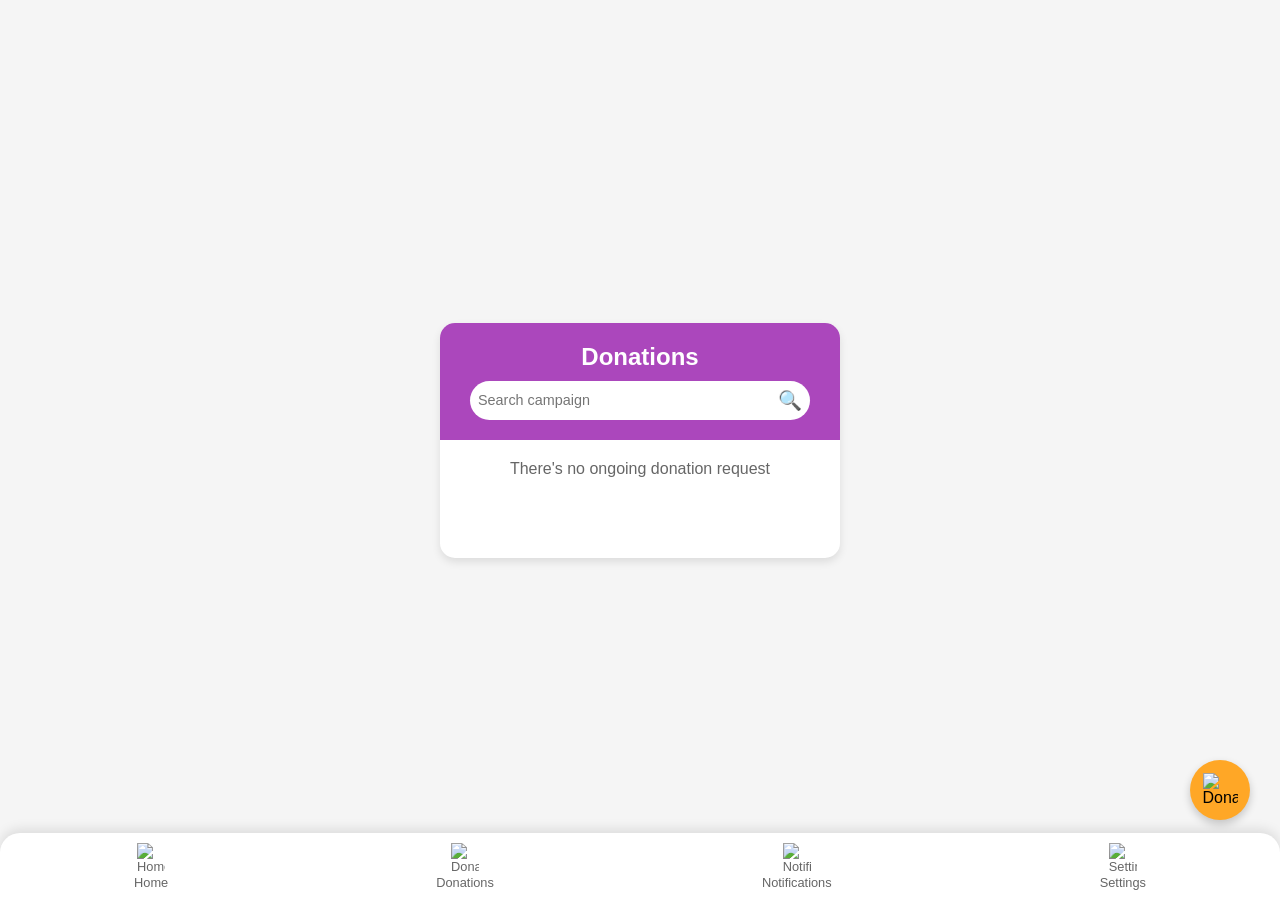
==== donationpage.html @ fd933ce3 "Add files via upload" ====
<!DOCTYPE html>
<html lang="en">
<head>
  <meta charset="UTF-8">
  <meta name="viewport" content="width=device-width, initial-scale=1.0">
  <title>Donation App</title>
  <link rel="stylesheet" href="donationpage.css">
</head>
<body>
  <!-- Donation Requests List (Main Screen) -->
  <div class="requests-container" id="requests">
    <header class="header">
      <h1>Donations</h1>
      <div class="search-bar">
        <input type="text" placeholder="Search campaign">
        <button class="search-icon">🔍</button>
      </div>
    </header>

    <!-- Pull-to-refresh symbol -->
    <div id="refreshSymbol" class="refresh-symbol">🔄</div>

    <!-- Donation Cards List -->
    <div id="requests-list" class="requests-list">
      <div class="empty-message">
        <p>There's no ongoing donation request</p>
      </div>
    </div>

    <!-- Donation Box Icon -->
    <div class="donation-box-icon" onclick="showUserDonations()">
      <img src="donation-box-icon.png" alt="Donation Box">
    </div>
  </div>

  <!-- Donation Box Interface (Hidden by Default) -->
  <div class="donation-box-container" id="donationBoxContainer">
    <header class="header">
      <h1>My Donations</h1>
      <button class="back-button" onclick="goBack()">← Back</button>
    </header>
    <div class="donation-box-content">
      <img src="mydonationbox.png" alt="Donation Box">
      <p>Welcome to your donation box. Here, you can view and manage your ongoing donations.</p>
    </div>
  </div>

  <!-- Notifications Interface (Hidden by Default) -->
<div class="notifications-container" id="notifications">
  <header class="header">
    <button class="back-button" onclick="goBack()">← Back</button>
    <h1>Notifications</h1>
  </header>
  
  <!-- Notification List -->
  <div class="notification-list">
    <div class="notification-item">
      <p>Donation has been sent to Social Project.</p>
      <span>5 Apr 2024</span>
    </div>
    <!-- Add more notification items as needed -->
  </div>
</div>


<!-- Bottom Navigation Bar -->
<nav class="bottom-navbar">
  <ul>
    <li><a href="#" class="nav-item" data-page="home" data-color="#4CAF50"><img src="home-icon.png" alt="Home">Home</a></li>
    <li><a href="#" class="nav-item" data-page="donations" data-color="#FF9800"><img src="donation-icon.png" alt="Donations">Donations</a></li>
    <li><a href="#" class="nav-item" data-page="notifications" data-color="#2196F3"><img src="notifications-icon.png" alt="Notifications">Notifications</a></li>
    <li><a href="#" class="nav-item" data-page="settings" data-color="#9C27B0"><img src="settings-icon.png" alt="Settings">Settings</a></li>
  </ul>
</nav>

  <script src="donationpage.js"></script>
</body>
</html>
---- donationpage.css ----
/* General Reset */
* {
  margin: 0;
  padding: 0;
  box-sizing: border-box;
}

body {
  font-family: 'Poppins', sans-serif;
  background-color: #f5f5f5;
  display: flex;
  justify-content: center;
  align-items: center;
  min-height: 100vh;
  overflow-y: scroll;
}

/* Bottom Navigation Bar */
.bottom-navbar {
  position: fixed;
  bottom: 0;
  width: 100%;
  background-color: #ffffff;
  border-top-left-radius: 20px;
  border-top-right-radius: 20px;
  box-shadow: 0 -4px 12px rgba(0, 0, 0, 0.1);
  padding: 10px 0;
}

.bottom-navbar ul {
  display: flex;
  justify-content: space-around;
  align-items: center;
}

.bottom-navbar ul li {
  list-style: none;
}

.bottom-navbar ul li a {
  display: flex;
  flex-direction: column;
  align-items: center;
  text-decoration: none;
  color: #666;
  font-size: 0.8rem;
  transition: all 0.3s ease;
}

.bottom-navbar ul li a img {
  width: 28px;
  height: 28px;
  margin-bottom: 4px;
  transition: transform 0.3s ease;
}

.bottom-navbar ul li a.active {
  color: var(--active-color);
}

.bottom-navbar ul li a.active img {
  transform: scale(1.2);
}

/* Container Styles */
.requests-container {
  width: 90%;
  max-width: 400px;
  margin: 60px auto 80px auto; /* Adjusted for bottom navbar */
  background-color: #ffffff;
  border-radius: 15px;
  box-shadow: 0 4px 8px rgba(0, 0, 0, 0.1);
  padding-bottom: 60px; /* Space for fixed icon */
}

/* Header */
.header {
  background-color: #ab47bc;
  color: white;
  padding: 20px;
  border-radius: 15px 15px 0 0;
  text-align: center;
}

.header h1 {
  font-size: 1.5rem;
  margin-bottom: 10px;
}

.search-bar {
  display: flex;
  align-items: center;
  background-color: #fff;
  padding: 8px;
  border-radius: 20px;
  margin: 0 10px;
}

.search-bar input {
  border: none;
  outline: none;
  width: 100%;
  font-size: 0.9rem;
}

.search-icon {
  border: none;
  background: none;
  font-size: 1.2rem;
  cursor: pointer;
}

/* Empty Message */
.empty-message {
  text-align: center;
  color: #666;
  font-size: 1rem;
  margin: 20px 0;
}

/* Donation Box Icon */
.donation-box-icon {
  position: fixed;
  bottom: 80px;
  right: 30px;
  width: 60px;
  height: 60px;
  background-color: #FFA726;
  border-radius: 50%;
  display: flex;
  align-items: center;
  justify-content: center;
  cursor: pointer;
  box-shadow: 0 4px 8px rgba(0, 0, 0, 0.2);
}

.donation-box-icon img {
  width: 35px;
  height: 35px;
}

/* Donation Box Interface */
.donation-box-container {
  display: none; /* Hidden by default */
  width: 90%;
  max-width: 400px;
  margin: 60px auto 80px auto;
  background-color: #ffffff;
  border-radius: 15px;
  box-shadow: 0 4px 8px rgba(0, 0, 0, 0.1);
  padding: 20px;
  position: relative;
  transition: opacity 0.3s ease, transform 0.3s ease; /* Transition effect */
}

.donation-box-container.active {
  display: block; /* Show when active */
  opacity: 1;
  transform: translateY(0);
}

.donation-box-container.hidden {
  opacity: 0;
  transform: translateY(20px);
}

.donation-box-content {
  text-align: center;
}

.donation-box-content img {
  width: 100%;
  max-width: 200px;
  border-radius: 10px;
  margin-bottom: 20px;
}

.back-button {
  position: absolute;
  top: 20px;
  left: 20px;
  background: none;
  border: none;
  color: #ffffff;
  font-size: 1.2rem;
  cursor: pointer;
}

.requests-container,
.donation-box-container {
  transition: opacity 0.3s ease, transform 0.3s ease; /* Smooth transition */
}


/* Pull-to-refresh Symbol */
.refresh-symbol {
  text-align: center;
  font-size: 24px;
  display: none;
  animation: rotate 1s infinite linear;
  color: #AB47BC;
  margin: 10px 0;
}

@keyframes rotate {
  from { transform: rotate(0deg); }
  to { transform: rotate(360deg); }
}

/* Notifications Container */
.notifications-container {
  display: none; /* Hidden by default */
  width: 90%;
  max-width: 400px;
  margin: 60px auto 80px auto;
  background-color: #ffffff;
  border-radius: 15px;
  box-shadow: 0 4px 8px rgba(0, 0, 0, 0.1);
  padding: 20px;
  position: relative;
}

.notification-list {
  padding: 20px;
}

.notification-item {
  background-color: #f5f5f5;
  border-radius: 10px;
  padding: 15px;
  margin-bottom: 10px;
}

.notification-item p {
  font-size: 1rem;
  color: #333;
}

.notification-item span {
  font-size: 0.8rem;
  color: #666;
}

/* Hidden class for fade-out transition */
.hidden {
  opacity: 0;
  transition: opacity 0.3s ease;
}

/* Active class for fade-in transition */
.active {
  opacity: 1;
  transition: opacity 0.3s ease;
}
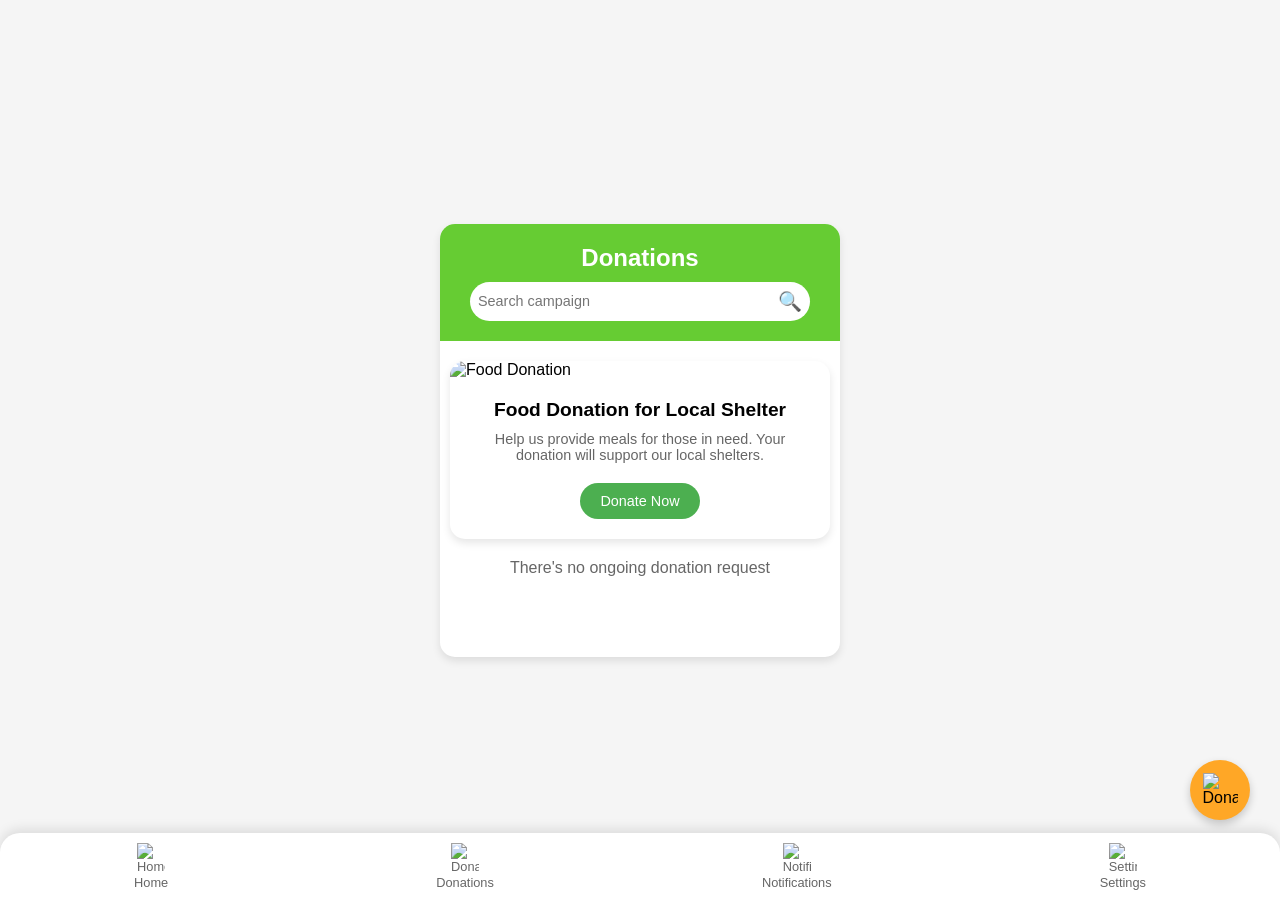
==== commit 37f24468: "Add files via upload" ====
--- a/donationpage.html
+++ b/donationpage.html
@@ -22,6 +22,16 @@
 
     <!-- Donation Cards List -->
     <div id="requests-list" class="requests-list">
+      <!-- Example Food Donation Request Card -->
+      <div class="donation-card">
+        <img src="food-donation.jpg" alt="Food Donation" class="donation-image">
+        <div class="donation-content">
+          <h2>Food Donation for Local Shelter</h2>
+          <p>Help us provide meals for those in need. Your donation will support our local shelters.</p>
+          <button class="donate-button" onclick="donateNow()">Donate Now</button>
+        </div>
+      </div>
+
       <div class="empty-message">
         <p>There's no ongoing donation request</p>
       </div>
@@ -46,33 +56,32 @@
   </div>
 
   <!-- Notifications Interface (Hidden by Default) -->
-<div class="notifications-container" id="notifications">
-  <header class="header">
-    <button class="back-button" onclick="goBack()">← Back</button>
-    <h1>Notifications</h1>
-  </header>
-  
-  <!-- Notification List -->
-  <div class="notification-list">
-    <div class="notification-item">
-      <p>Donation has been sent to Social Project.</p>
-      <span>5 Apr 2024</span>
+  <div class="notifications-container" id="notifications">
+    <header class="header">
+      <button class="back-button" onclick="goBack()">← Back</button>
+      <h1>Notifications</h1>
+    </header>
+    
+    <!-- Notification List -->
+    <div class="notification-list">
+      <div class="notification-item">
+        <p>Donation has been sent to Social Project.</p>
+        <span>5 Apr 2024</span>
+      </div>
+      <!-- Add more notification items as needed -->
     </div>
-    <!-- Add more notification items as needed -->
   </div>
-</div>
 
-
-<!-- Bottom Navigation Bar -->
-<nav class="bottom-navbar">
-  <ul>
-    <li><a href="#" class="nav-item" data-page="home" data-color="#4CAF50"><img src="home-icon.png" alt="Home">Home</a></li>
-    <li><a href="#" class="nav-item" data-page="donations" data-color="#FF9800"><img src="donation-icon.png" alt="Donations">Donations</a></li>
-    <li><a href="#" class="nav-item" data-page="notifications" data-color="#2196F3"><img src="notifications-icon.png" alt="Notifications">Notifications</a></li>
-    <li><a href="#" class="nav-item" data-page="settings" data-color="#9C27B0"><img src="settings-icon.png" alt="Settings">Settings</a></li>
-  </ul>
-</nav>
+  <!-- Bottom Navigation Bar -->
+  <nav class="bottom-navbar">
+    <ul>
+      <li><a href="#" class="nav-item" data-page="home" data-color="#4CAF50"><img src="home-icon.png" alt="Home">Home</a></li>
+      <li><a href="#" class="nav-item" data-page="donations" data-color="#FF9800"><img src="donation-icon.png" alt="Donations">Donations</a></li>
+      <li><a href="#" class="nav-item" data-page="notifications" data-color="#2196F3"><img src="notifications-icon.png" alt="Notifications">Notifications</a></li>
+      <li><a href="#" class="nav-item" data-page="settings" data-color="#9C27B0"><img src="settings-icon.png" alt="Settings">Settings</a></li>
+    </ul>
+  </nav>
 
   <script src="donationpage.js"></script>
 </body>
-</html>
+</html>
--- a/donationpage.css
+++ b/donationpage.css
@@ -75,7 +75,7 @@
 
 /* Header */
 .header {
-  background-color: #ab47bc;
+  background-color: #66cc33;
   color: white;
   padding: 20px;
   border-radius: 15px 15px 0 0;
@@ -191,7 +191,6 @@
   transition: opacity 0.3s ease, transform 0.3s ease; /* Smooth transition */
 }
 
-
 /* Pull-to-refresh Symbol */
 .refresh-symbol {
   text-align: center;
@@ -253,3 +252,47 @@
   transition: opacity 0.3s ease;
 }
 
+/* Donation Card */
+.donation-card {
+  background-color: #fff;
+  border-radius: 15px;
+  box-shadow: 0 4px 8px rgba(0, 0, 0, 0.1);
+  margin: 20px 10px;
+  overflow: hidden;
+}
+
+.donation-image {
+  width: 100%;
+  height: auto;
+}
+
+.donation-content {
+  padding: 20px;
+  text-align: center;
+}
+
+.donation-content h2 {
+  font-size: 1.2rem;
+  margin-bottom: 10px;
+}
+
+.donation-content p {
+  font-size: 0.9rem;
+  color: #666;
+  margin-bottom: 20px;
+}
+
+.donate-button {
+  background-color: #4CAF50;
+  color: white;
+  border: none;
+  border-radius: 20px;
+  padding: 10px 20px;
+  cursor: pointer;
+  font-size: 0.9rem;
+  transition: background-color 0.3s ease;
+}
+
+.donate-button:hover {
+  background-color: #45a049;
+}
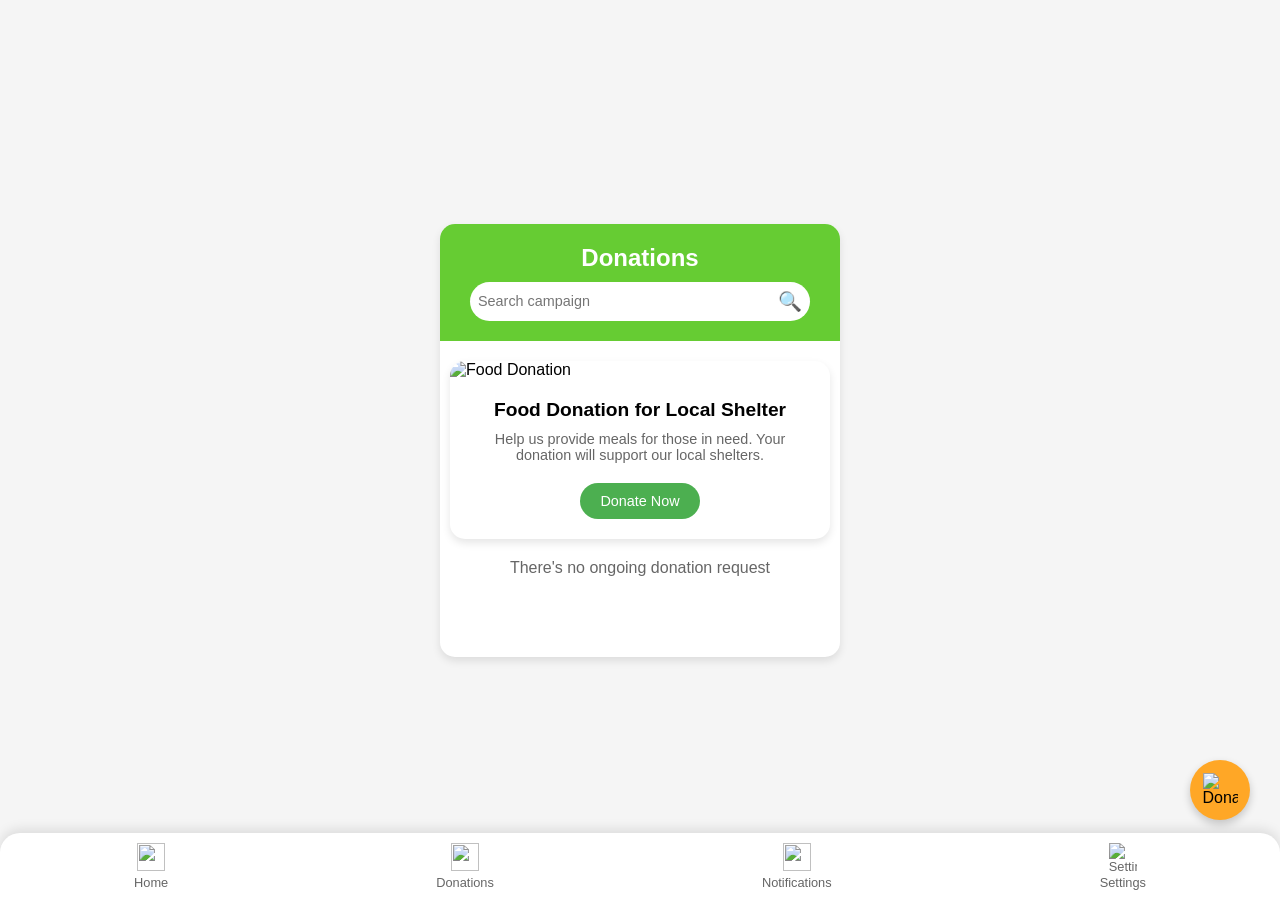
==== commit 12895244: "Add files via upload" ====
--- a/donationpage.html
+++ b/donationpage.html
@@ -39,7 +39,7 @@
 
     <!-- Donation Box Icon -->
     <div class="donation-box-icon" onclick="showUserDonations()">
-      <img src="donation-box-icon.png" alt="Donation Box">
+      <img src="assets/donation-box-icon.png" alt="Donation Box">
     </div>
   </div>
 
@@ -75,10 +75,10 @@
   <!-- Bottom Navigation Bar -->
   <nav class="bottom-navbar">
     <ul>
-      <li><a href="#" class="nav-item" data-page="home" data-color="#4CAF50"><img src="home-icon.png" alt="Home">Home</a></li>
-      <li><a href="#" class="nav-item" data-page="donations" data-color="#FF9800"><img src="donation-icon.png" alt="Donations">Donations</a></li>
-      <li><a href="#" class="nav-item" data-page="notifications" data-color="#2196F3"><img src="notifications-icon.png" alt="Notifications">Notifications</a></li>
-      <li><a href="#" class="nav-item" data-page="settings" data-color="#9C27B0"><img src="settings-icon.png" alt="Settings">Settings</a></li>
+      <li><a href="#" class="nav-item" data-page="home" data-color="#4CAF50"><img src="assets/home-icon.png">Home</a></li>
+      <li><a href="#" class="nav-item" data-page="donations" data-color="#FF9800"><img src="assets/donation-icon.png">Donations</a></li>
+      <li><a href="#" class="nav-item" data-page="notifications" data-color="#2196F3"><img src="assets/notifications-icon.png">Notifications</a></li>
+      <li><a href="#" class="nav-item" data-page="settings" data-color="#9C27B0"><img src="assets/settings-icon.png" alt="Settings">Settings</a></li>
     </ul>
   </nav>
 
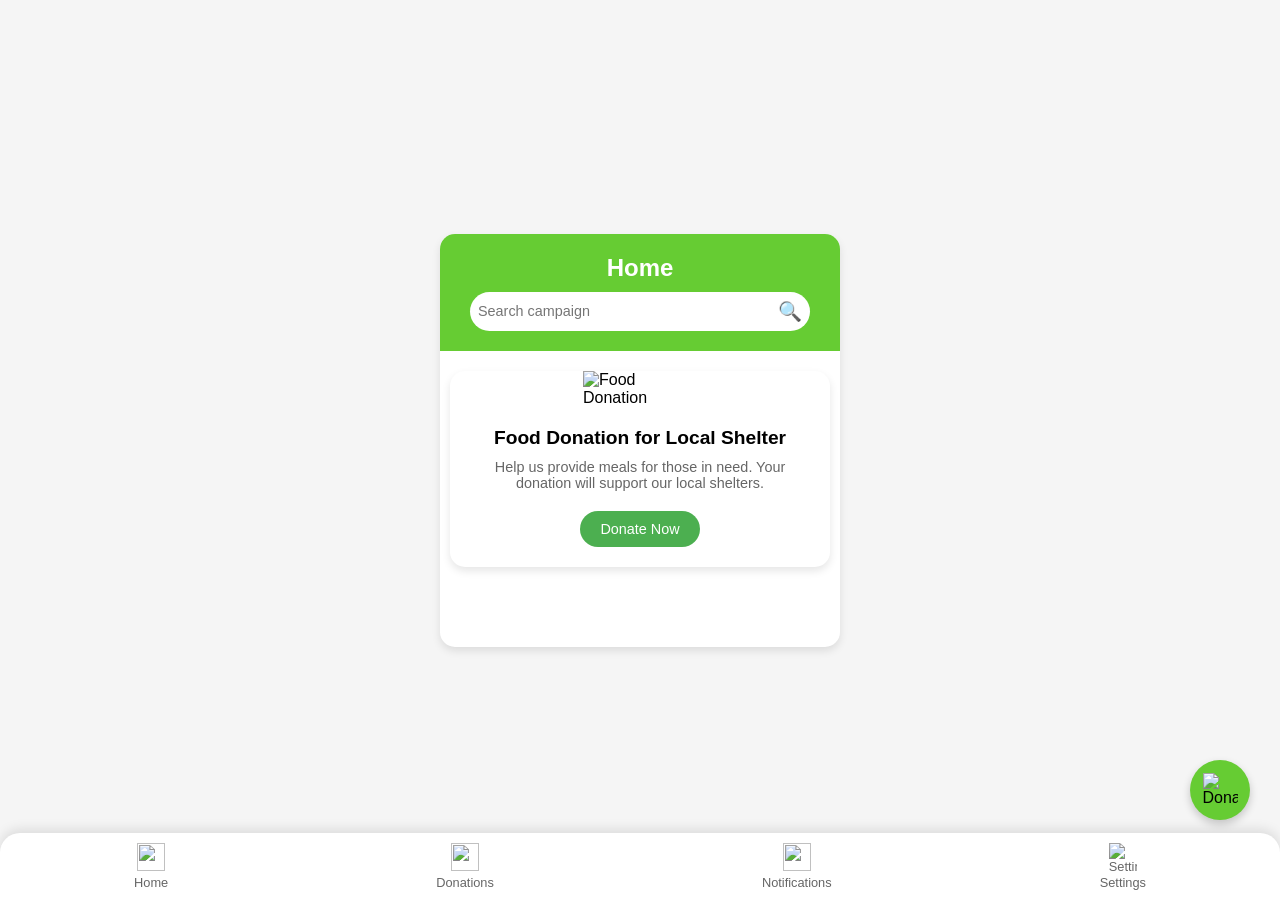
==== commit e7626fc5: "Add files via upload" ====
--- a/donationpage.html
+++ b/donationpage.html
@@ -10,7 +10,7 @@
   <!-- Donation Requests List (Main Screen) -->
   <div class="requests-container" id="requests">
     <header class="header">
-      <h1>Donations</h1>
+      <h1>Home</h1>
       <div class="search-bar">
         <input type="text" placeholder="Search campaign">
         <button class="search-icon">🔍</button>
@@ -24,14 +24,13 @@
     <div id="requests-list" class="requests-list">
       <!-- Example Food Donation Request Card -->
       <div class="donation-card">
-        <img src="food-donation.jpg" alt="Food Donation" class="donation-image">
+        <img src="assets/food-donation.png" alt="Food Donation" class="donation-image">
         <div class="donation-content">
           <h2>Food Donation for Local Shelter</h2>
           <p>Help us provide meals for those in need. Your donation will support our local shelters.</p>
           <button class="donate-button" onclick="donateNow()">Donate Now</button>
         </div>
       </div>
-
       <div class="empty-message">
         <p>There's no ongoing donation request</p>
       </div>
@@ -50,7 +49,7 @@
       <button class="back-button" onclick="goBack()">← Back</button>
     </header>
     <div class="donation-box-content">
-      <img src="mydonationbox.png" alt="Donation Box">
+      <img src="assets/donation-box-icon.png" alt="Donation Box">
       <p>Welcome to your donation box. Here, you can view and manage your ongoing donations.</p>
     </div>
   </div>
@@ -72,6 +71,48 @@
     </div>
   </div>
 
+  <!-- Donations History Interface (Hidden by Default) -->
+  <div class="donations-container" id="donations">
+    <header class="header">
+      <h1>Donation History</h1>
+      <button class="back-button" onclick="goBack()">← Back</button>
+    </header>
+    <div class="donations-list">
+      <!-- Example Completed Donation -->
+      <div class="donation-item">
+        <img src="assets/food-donation.png" alt="Food Donation" class="donation-image">
+        <div class="donation-content">
+          <h2>Food Donation for Local Shelter</h2>
+          <p>Completed on 5 Apr 2024</p>
+        </div>
+      </div>
+      <!-- Add more completed donation items as needed -->
+    </div>
+  </div>
+
+  <!-- Settings Interface (Hidden by Default) -->
+  <div class="settings-container" id="settings">
+    <header class="header">
+      <button class="back-button" onclick="goBack()">← Back</button>
+      <h1>Settings</h1>
+    </header>
+    <div class="settings-content">
+      <!-- Dark Mode Toggle -->
+      <div class="setting-item">
+        <label for="darkModeToggle">Dark Mode</label>
+        <input type="checkbox" id="darkModeToggle" onclick="toggleDarkMode()">
+      </div>
+      <!-- Real-Time Notifications Toggle -->
+      <div class="setting-item">
+        <label for="notificationsToggle">Real-Time Notifications</label>
+        <label class="switch">
+          <input type="checkbox" id="notificationsToggle">
+          <span class="slider round"></span>
+        </label>
+      </div>
+    </div>
+  </div>
+
   <!-- Bottom Navigation Bar -->
   <nav class="bottom-navbar">
     <ul>
--- a/donationpage.css
+++ b/donationpage.css
@@ -13,6 +13,55 @@
   align-items: center;
   min-height: 100vh;
   overflow-y: scroll;
+}
+
+/* Dark Mode Styles */
+body.dark-mode {
+  background-color: #121212;
+  color: #ffffff;
+}
+
+body.dark-mode .header {
+  background-color: #004d00; /* Dark green */
+}
+
+body.dark-mode .requests-container,
+body.dark-mode .donation-box-container,
+body.dark-mode .notifications-container,
+body.dark-mode .donations-container,
+body.dark-mode .settings-container {
+  background-color: #1e1e1e;
+  color: #ffffff;
+}
+
+body.dark-mode .search-bar {
+  background-color: #004d00; /* Dark green */
+}
+
+body.dark-mode .donation-card {
+  background-color: #2a2a2a;
+  color: #ffffff;
+}
+
+body.dark-mode .empty-message,
+body.dark-mode .empty-donation-box-message {
+  color: #ffffff; /* White text */
+}
+
+body.dark-mode .donation-box-icon {
+  background-color: #004d00; /* Dark green */
+}
+
+body.dark-mode .bottom-navbar {
+  background-color: #004d00; /* Dark green */
+}
+
+body.dark-mode .bottom-navbar ul li a {
+  color: #ffffff; /* White text */
+}
+
+body.dark-mode .bottom-navbar ul li a.active {
+  color: #ffffff; /* White text */
 }
 
 /* Bottom Navigation Bar */
@@ -66,11 +115,11 @@
 .requests-container {
   width: 90%;
   max-width: 400px;
-  margin: 60px auto 80px auto; /* Adjusted for bottom navbar */
+  margin: 60px auto 80px auto;
   background-color: #ffffff;
   border-radius: 15px;
   box-shadow: 0 4px 8px rgba(0, 0, 0, 0.1);
-  padding-bottom: 60px; /* Space for fixed icon */
+  padding-bottom: 60px;
 }
 
 /* Header */
@@ -80,6 +129,7 @@
   padding: 20px;
   border-radius: 15px 15px 0 0;
   text-align: center;
+  position: relative;
 }
 
 .header h1 {
@@ -125,7 +175,7 @@
   right: 30px;
   width: 60px;
   height: 60px;
-  background-color: #FFA726;
+  background-color:#66cc33;
   border-radius: 50%;
   display: flex;
   align-items: center;
@@ -141,7 +191,7 @@
 
 /* Donation Box Interface */
 .donation-box-container {
-  display: none; /* Hidden by default */
+  display: none;
   width: 90%;
   max-width: 400px;
   margin: 60px auto 80px auto;
@@ -150,11 +200,12 @@
   box-shadow: 0 4px 8px rgba(0, 0, 0, 0.1);
   padding: 20px;
   position: relative;
-  transition: opacity 0.3s ease, transform 0.3s ease; /* Transition effect */
+  transition: opacity 0.3s ease, transform 0.3s ease;
+  min-height: 300px; /* Increase the height */
 }
 
 .donation-box-container.active {
-  display: block; /* Show when active */
+  display: block;
   opacity: 1;
   transform: translateY(0);
 }
@@ -188,7 +239,7 @@
 
 .requests-container,
 .donation-box-container {
-  transition: opacity 0.3s ease, transform 0.3s ease; /* Smooth transition */
+  transition: opacity 0.3s ease, transform 0.3s ease;
 }
 
 /* Pull-to-refresh Symbol */
@@ -208,7 +259,7 @@
 
 /* Notifications Container */
 .notifications-container {
-  display: none; /* Hidden by default */
+  display: none;
   width: 90%;
   max-width: 400px;
   margin: 60px auto 80px auto;
@@ -238,6 +289,129 @@
 .notification-item span {
   font-size: 0.8rem;
   color: #666;
+}
+
+/* Donations Container */
+.donations-container {
+  display: none;
+  width: 90%;
+  max-width: 400px;
+  margin: 60px auto 80px auto;
+  background-color: #ffffff;
+  border-radius: 15px;
+  box-shadow: 0 4px 8px rgba(0, 0, 0, 0.1);
+  padding: 20px;
+  position: relative;
+}
+
+.donations-list {
+  padding: 20px;
+}
+
+.donation-item {
+  background-color: #f5f5f5;
+  border-radius: 10px;
+  padding: 15px;
+  margin-bottom: 10px;
+}
+
+.donation-item img {
+  width: 50%;
+  height: 50%;
+  object-fit: cover; /* Maintain aspect ratio */
+  display: block;
+  margin: 0 auto; /* Center the image */
+}
+
+.donation-item .donation-content {
+  padding: 20px;
+  text-align: center;
+}
+
+.donation-item .donation-content h2 {
+  font-size: 1.2rem;
+  margin-bottom: 10px;
+}
+
+.donation-item .donation-content p {
+  font-size: 0.9rem;
+  color: #666;
+  margin-bottom: 20px;
+}
+
+/* Settings Container */
+.settings-container {
+  display: none;
+  width: 90%;
+  max-width: 400px;
+  margin: 60px auto 80px auto;
+  background-color: #ffffff;
+  border-radius: 15px;
+  box-shadow: 0 4px 8px rgba(0, 0, 0, 0.1);
+  padding: 20px;
+  position: relative;
+}
+
+.settings-content {
+  padding: 20px;
+}
+
+.setting-item {
+  display: flex;
+  justify-content: space-between;
+  align-items: center;
+  margin-bottom: 20px;
+}
+
+.setting-item label {
+  font-size: 1rem;
+  color: #333;
+}
+
+/* Switch for Real-Time Notifications */
+.switch {
+  position: relative;
+  display: inline-block;
+  width: 34px;
+  height: 20px;
+}
+
+.switch input {
+  opacity: 0;
+  width: 0;
+  height: 0;
+}
+
+.slider {
+  position: absolute;
+  cursor: pointer;
+  top: 0;
+  left: 0;
+  right: 0;
+  bottom: 0;
+  background-color: #ccc;
+  transition: .4s;
+  border-radius: 34px;
+}
+
+.slider:before {
+  position: absolute;
+  content: "";
+  height: 14px;
+  width: 14px;
+  left: 3px;
+  bottom: 3px;
+  background-color: white;
+  transition: .4s;
+  border-radius: 50%;
+}
+
+input:checked + .slider {
+  background-color: #66cc33;
+}
+
+input:checked + .slider:before {
+  transform: translateX(14px);
 }
 
 /* Hidden class for fade-out transition */
@@ -262,8 +436,11 @@
 }
 
 .donation-image {
-  width: 100%;
-  height: auto;
+  width: 30%;
+  height: 50%;
+  object-fit: cover; /* Maintain aspect ratio */
+  display: block;
+  margin: 0 auto; /* Center the image */
 }
 
 .donation-content {
@@ -295,4 +472,55 @@
 
 .donate-button:hover {
   background-color: #45a049;
+}
+
+/* Media Queries for Mobile */
+@media (max-width: 600px) {
+  .requests-container, .donation-box-container, .notifications-container, .donations-container, .settings-container {
+    width: 100%;
+    margin: 20px auto;
+    padding: 10px;
+  }
+
+  .header {
+    padding: 15px;
+  }
+
+  .header h1 {
+    font-size: 1.2rem;
+  }
+
+  .search-bar {
+    margin: 0 5px;
+    padding: 5px;
+  }
+
+  .donation-box-icon {
+    bottom: 60px;
+    right: 20px;
+    width: 50px;
+    height: 50px;
+  }
+
+  .donation-box-icon img {
+    width: 30px;
+    height: 30px;
+  }
+
+  .donation-content h2 {
+    font-size: 1rem;
+  }
+
+  .donation-content p {
+    font-size: 0.8rem;
+  }
+
+  .donate-button {
+    padding: 8px 16px;
+    font-size: 0.8rem;
+  }
+
+  .donation-box-content img {
+    max-width: 150px;
+  }
 }
